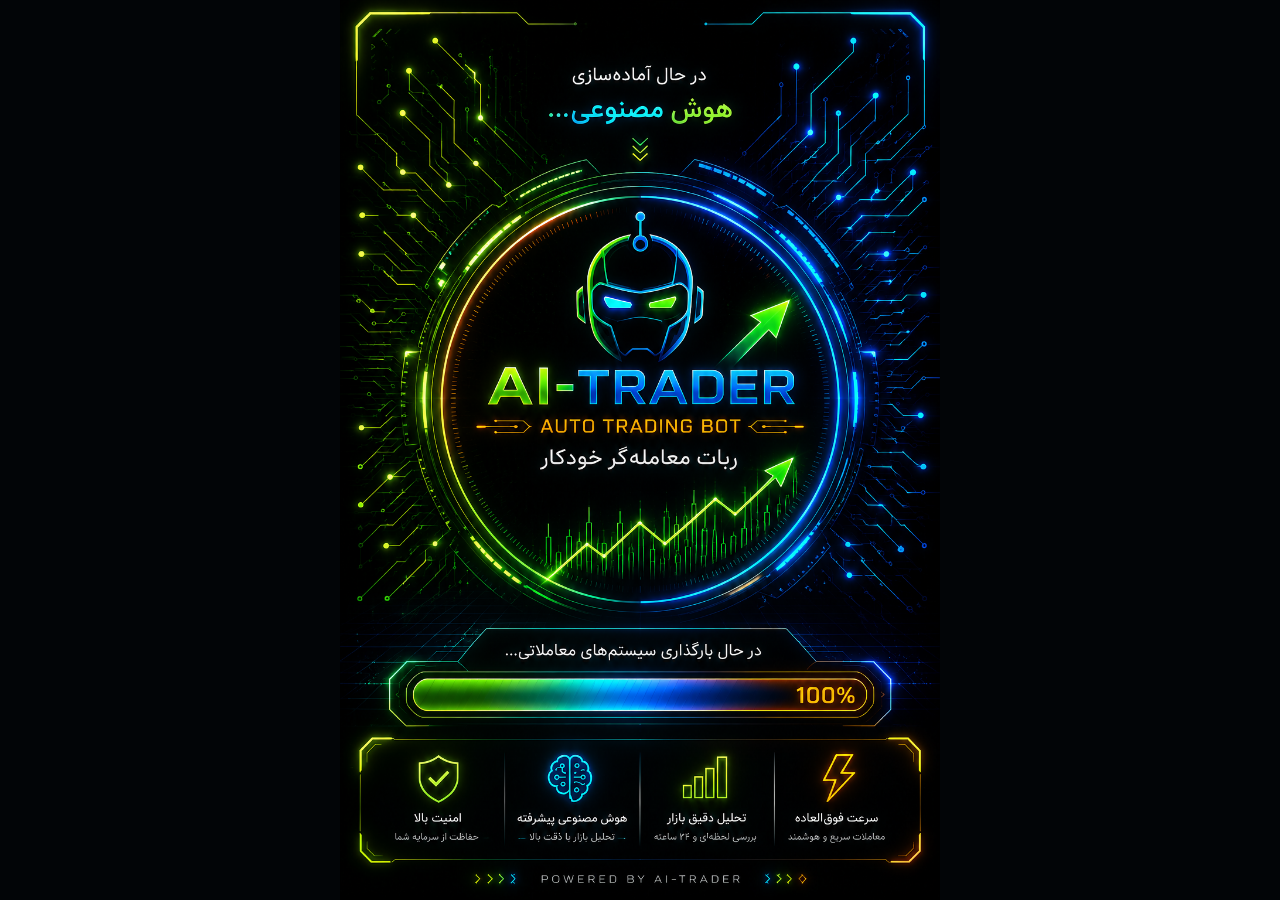
==== index.html @ eed3325f "Fix admin button fixed position" ====
<!DOCTYPE html>
<html lang="fa" dir="rtl">

<head>
  <meta charset="UTF-8">
  <meta name="viewport" content="width=device-width, initial-scale=1.0">
  <meta name="theme-color" content="#05080d">

  <title>AI Trader</title>

  <link rel="stylesheet" href="style.css">
  <script src="https://telegram.org/js/telegram-web-app.js"></script>
</head>

<body>

  <div id="appSplash" class="app-splash">
  <img src="ai-trader-splash.png" alt="AI-Trader">
</div>

<div class="app">

    <!-- HEADER -->
    <header class="header">

      <div class="brand-wrap">
        <div class="brand">
          AI<span>TRADER</span>
        </div>

        <div class="subtitle">
          معامله‌گر هوشمند
        </div>
      </div>

      <div class="connection">
        <span class="dot"></span>
        آنلاین
      </div>

    </header>


    <!-- TOTAL BALANCE -->
    <section class="card balance-card page-section page-home">

      <div class="card-label">
        موجودی کل
      </div>

      <div
        id="walletBalance"
        class="balance"
      >
        0 USDT
      </div>

      <div
        id="walletTomanValue"
        class="wallet-toman-value"
      >
        ارزش تقریبی: در حال دریافت...
      </div>

      <div class="wallet-details">

        <div class="wallet-detail">
          <span>قابل استفاده</span>

          <strong id="walletAvailableBalance">
            0 USDT
          </strong>
        </div>

        <div class="wallet-detail">
          <span>قفل‌شده</span>

          <strong id="walletLockedBalance">
            0 USDT
          </strong>
        </div>

    </section>


    <!-- AI SIGNAL -->
    <section class="card signal-card page-section page-home">

      <div class="section-heading">

        <div>
          <div class="eyebrow">
            AI MARKET ENGINE
          </div>

          <h2>
            سیگنال هوش مصنوعی
          </h2>
        </div>

        <div class="signal-badge">
          LIVE
        </div>

      </div>

      <div
        id="signal"
        class="main-signal"
      >
        در حال تحلیل...
      </div>

      <div class="analysis-grid">

        <div class="analysis-item">
          <span>قیمت BTC</span>
          <strong id="btcPrice">-</strong>
        </div>

        <div class="analysis-item">
          <span>روند</span>
          <strong id="trend">-</strong>
        </div>

        <div class="analysis-item">
          <span>اعتماد</span>
          <strong id="confidence">-</strong>
        </div>

        <div class="analysis-item">
          <span>ریسک</span>
          <strong id="risk">-</strong>
        </div>

        <div class="analysis-item">
          <span>شاخص RSI (14)</span>
          <strong id="rsi">-</strong>
        </div>

        <div class="analysis-item">
          <span>میانگین قیمت ۲۰</span>
          <strong id="sma20">-</strong>
        </div>

        <div class="analysis-item">
          <span>میانگین قیمت ۵۰</span>
          <strong id="sma50">-</strong>
        </div>

        <div class="analysis-item">
          <span>حجم معاملات</span>
          <strong id="volumeRatio">-</strong>
        </div>

      </div>
    </section>


    <!-- BOT STATUS -->
    <section class="card status-card page-section page-home">

      <div class="section-title">
        وضعیت ربات
      </div>

      <div
        id="status"
        class="bot-status"
      >
        در حال بررسی...
      </div>

      <div class="buttons">

        <button
          class="start-btn"
          onclick="startBot()"
        >
          ▶ شروع ربات
        </button>

        <button
          class="stop-btn"
          onclick="stopBot()"
        >
          ■ توقف ربات
        </button>

      </div>

    </section>


    <!-- AUTO TRADE -->
    <section class="card auto-trade-card page-section page-trade">

      <div class="auto-trade-header">

        <div>
          <div class="eyebrow">
            AUTOMATION
          </div>

          <h2>
            معامله خودکار
          </h2>

          <p id="autoTradeStatus">
            در حال بررسی وضعیت...
          </p>
        </div>

        <div class="auto-icon">
          AI
        </div>

      </div>

      <button
        id="autoTradeButton"
        class="auto-trade-button"
        onclick="toggleAutoTrade()"
      >
        در حال بررسی...
      </button>

      <div class="auto-trade-stats">
        <div class="auto-trade-stat">
          <span>سود امروز</span>
          <strong id="todayProfit">0.00 USDT</strong>
        </div>
      </div>

    </section>


    <!-- WALLET -->
    <section class="card wallet-card page-section page-wallet">

      <div class="section-title">
        کیف پول
      </div>

      <!-- CHAIN WALLET CONNECTION -->
      <div class="chain-wallet-connection">
        <h3>اتصال کیف پول‌ها</h3>

    <div class="chain-wallet-row">
          <div>
            <strong>شبکه TRON</strong>
            <small id="tronWalletAddress">کیف پول متصل نیست</small>
          </div>
          <button type="button" id="connectTronWalletBtn">اتصال TRON</button>
        </div>
        <p id="tronUsdtBalance">موجودی USDT در TRON: ـ</p>
        <p id="tronWalletStatus" role="status" aria-live="polite">وضعیت TRON: متصل نیست</p>

      </div>
      <!-- END CHAIN WALLET CONNECTION -->

      <div class="wallet-actions">

        <button onclick="walletDeposit()">
          <span>＋</span>
          واریز
        </button>

        <button type="button" onclick="openWithdrawModal(); return false;">
          <span>−</span>
          برداشت
        </button>

        <button onclick="openWithdrawModal(); return false;">
          <span>⌁</span>
          آدرس TRC20
        </button>

      </div>

      <h3>
        تراکنش‌های اخیر
      </h3>

      <div
        id="walletTransactions"
        class="wallet-transactions"
      >
        <p>
          در حال دریافت...
        </p>
      </div>

    </section>


    <!-- TRADES -->
    <section class="card trade-history-card page-section page-trade">

      <div class="section-heading">

        <div>
          <div class="eyebrow">
            TRADE LOG
          </div>

          <h2>
            تاریخچه معاملات
          </h2>
        </div>

        <span class="history-icon">
          ↗
        </span>

      </div>

      <div
        id="tradeHistory"
        class="trade-history"
      >
        <p>
          در حال دریافت...
        </p>
      </div>

    </section>


    <!-- SETTINGS -->
    <section class="card settings-card page-section page-settings">

      <div class="section-heading">
        <div>
          <div class="eyebrow">AI-TRADER</div>
          <h2>تنظیمات</h2>
        </div>
        <span class="settings-icon">⚙</span>
      </div>

      <div class="card subscription-card" style="margin:16px 0;padding:16px;">
        <h3>اشتراک AI-Trader</h3>
        <p>اشتراک ۹۰ روزه — ۱۵ USDT</p>
        <p>شبکه پرداخت: TRON (TRC20)</p>
        <label>آدرس مقصد پرداخت ۱۵ تتر:</label>
        <div id="subscriptionTreasuryAddress" dir="ltr">در حال دریافت آدرس...</div>
        <button type="button" id="copySubscriptionAddress">کپی آدرس پرداخت</button>
        <div id="subscriptionStatus">در حال بررسی اشتراک...</div>
        <label for="subscriptionTxid">شناسه تراکنش TXID</label>
        <input id="subscriptionTxid" type="text"
          placeholder="TXID تراکنش را وارد کنید"
          autocomplete="off" style="width:100%;margin:10px 0;">
        <button type="button" id="submitSubscriptionPayment">
          ثبت پرداخت اشتراک
        </button>
      </div>

      <div class="settings-item" style="margin:16px 0;">
        <div>
          <strong>زبان برنامه</strong>
          <small>انتخاب زبان نمایش برنامه</small>
        </div>
        <select id="appLanguage" aria-label="زبان برنامه">
          <option value="fa">فارسی</option>
          <option value="en">English</option>
          <option value="ar">العربية</option>
          <option value="ru">Русский</option>
          <option value="tr">Türkçe</option>
        </select>
      </div>

      <div class="settings-list">

        <div class="settings-item" onclick="openTradingModeModal()">
          <div>
            <strong>حالت معامله</strong>
            <small>مدیریت نحوه اجرای معاملات ربات</small>
          </div>
          <span id="tradingModeValue" class="settings-value">کم‌ریسک</span>
        </div>

        <div class="settings-item" onclick="openTradingCapitalModal()">
          <div>
            <strong>سرمایه معاملاتی</strong>
            <small>سرمایه مورد استفاده ربات</small>
          </div>
          <span id="tradingCapitalValue" class="settings-value">2 USDT</span>
        </div>

        <div class="settings-item" onclick="openWallexModal()" style="cursor:pointer;">
          <div>
            <strong>اتصال صرافی</strong>
            <small>مدیریت اتصال API والکس</small>
          </div>
          <span id="wallexConnectionValue" class="settings-value">بررسی وضعیت</span>
        </div>

        <div class="settings-item">
          <div>
            <strong>نسخه برنامه</strong>
            <small>AI-Trader Mini App</small>
          </div>
          <span class="settings-value">1.0</span>
        </div>

      </div>

    </section>


    <!-- FOOTER -->
    <footer>

      <div class="footer-brand">
        AI<span>TRADER</span>
      </div>

      <small>
        Smart Trading Engine
      </small>

    </footer>

  </div>



  <!-- PROFESSIONAL WITHDRAW MODAL -->
  <div id="withdrawModal" class="withdraw-modal">

    <div class="withdraw-panel">

      <div class="withdraw-header">
        <div>
          <div class="withdraw-eyebrow">SECURE WALLET</div>
          <h2>برداشت دارایی</h2>
        </div>

        <button
          type="button"
          class="withdraw-close"
          onclick="closeWithdrawModal()"
        >
          ×
        </button>
      </div>

      <div class="withdraw-balance-box">
        <span>موجودی قابل برداشت</span>
        <strong id="withdrawAvailableBalance">0 USDT</strong>
      </div>

      <div class="withdraw-methods">

        <button
          type="button"
          class="withdraw-method active"
          data-method="usdt"
          onclick="selectWithdrawMethod('usdt')"
        >
          <span class="withdraw-method-icon">₮</span>
          <span>
            <strong>USDT</strong>
            <small>برداشت رمزارزی</small>
          </span>
        </button>

        <button
          type="button"
          class="withdraw-method"
          data-method="fiat"
          onclick="selectWithdrawMethod('fiat')"
        >
          <span class="withdraw-method-icon">﷼</span>
          <span>
            <strong>ریالی</strong>
            <small>واریز به حساب بانکی</small>
          </span>
        </button>

      </div>

      <!-- USDT FORM -->
      <div id="withdrawUsdtForm" class="withdraw-form">

        <label>شبکه انتقال</label>

        <div class="network-selector">
          <span class="network-dot"></span>
          <div>
            <strong>TRON (TRC20)</strong>
            <small>شبکه سریع و کم‌هزینه</small>
          </div>
          <span class="network-check">✓</span>
        </div>

        <label for="withdrawAddress">
          آدرس کیف پول مقصد
        </label>

        <div class="withdraw-address-box">
          <input
            id="withdrawAddress"
            type="text"
            inputmode="text"
            autocomplete="off"
            placeholder="آدرس TRC20 را وارد کنید"
          />
          <span>TRC20</span>
        </div>

        <div class="withdraw-address-hint">
          فقط آدرس USDT روی شبکه TRON (TRC20) را وارد کنید.
        </div>

      <div
        id="tronAddressStatus"
        class="withdraw-address-hint"
        style="margin-top:8px;"
      >
        وضعیت آدرس: در حال بررسی...
      </div>

      <button
        type="button"
        id="saveTronAddressBtn"
        class="withdraw-submit"
        onclick="saveTronWithdrawalAddress()"
        style="margin-top:10px;"
      >
        ثبت آدرس برای تأیید
      </button>

        <label for="withdrawAmount">
          مقدار برداشت
        </label>

        <div class="amount-input-box">
          <input
            id="withdrawAmount"
            type="number"
            inputmode="decimal"
            min="0"
            step="0.00000001"
            placeholder="0.00"
          />

          <span>USDT</span>

          <button
            type="button"
            onclick="setMaxWithdrawAmount()"
          >
            حداکثر
          </button>
        </div>

        <div class="withdraw-summary">
          <div>
            <span>کارمزد شبکه</span>
            <strong>محاسبه هنگام ثبت</strong>
          </div>

          <div>
            <span>مبلغ دریافتی</span>
            <strong id="withdrawReceiveAmount">0 USDT</strong>
          </div>
        </div>

        <div class="withdraw-warning">
          <span>⚠</span>
          <p>
            قبل از تأیید، شبکه و اطلاعات برداشت را با دقت بررسی کنید.
            تراکنش‌های بلاکچینی پس از ارسال قابل برگشت نیستند.
          </p>
        </div>

      </div>

      <!-- FIAT FORM -->
      <div
        id="withdrawFiatForm"
        class="withdraw-form"
        style="display:none"
      >

        <label for="fiatWithdrawAmount">
          مبلغ برداشت
        </label>

        <div class="amount-input-box">
          <input
            id="fiatWithdrawAmount"
            type="number"
            inputmode="numeric"
            min="0"
            step="1000"
            placeholder="مثلاً ۱,۰۰۰,۰۰۰"
          />

          <span>تومان</span>
        </div>

        <label for="withdrawAccountHolder">
          نام صاحب حساب
        </label>

        <input
          id="withdrawAccountHolder"
          class="withdraw-text-input"
          type="text"
          placeholder="نام و نام خانوادگی"
        />

        <label for="withdrawIban">
          شماره شبا
        </label>

        <input
          id="withdrawIban"
          class="withdraw-text-input"
          type="text"
          inputmode="text"
          maxlength="26"
          placeholder="IR........................................"
        />

        <div class="withdraw-summary fiat-summary">
          <div>
            <span>نرخ تبدیل</span>
            <strong id="withdrawFiatRate">محاسبه هنگام ثبت</strong>
          </div>

          <div>
            <span>معادل USDT</span>
            <strong id="withdrawFiatUsdt">—</strong>
          </div>
        </div>

      </div>

      <button
        type="button"
        class="withdraw-submit"
        onclick="submitProfessionalWithdraw()"
      >
        ادامه برداشت
        <span>←</span>
      </button>

      <div class="withdraw-security">
        <span>🔒</span>
        برداشت امن با احراز هویت تلگرام
      </div>

    </div>

  </div>

  <!-- PROFESSIONAL DEPOSIT MODAL -->
  <div id="depositModal" class="withdraw-modal">

    <div class="withdraw-panel">

      <div class="withdraw-header">
        <div>
          <div class="withdraw-eyebrow">SECURE WALLET</div>
          <h2>واریز USDT</h2>
        </div>

        <button
          type="button"
          class="withdraw-close"
          onclick="closeDepositModal()"
        >
          ×
        </button>
      </div>

      <div class="withdraw-balance-box">
        <span>شبکه واریز</span>
        <strong>TRON (TRC20)</strong>
      </div>

      <div class="deposit-address-section">

        <label>آدرس اختصاصی واریز شما</label>

        <div class="withdraw-address-box">
          <input
            id="depositAddress"
            type="text"
            inputmode="text"
            autocomplete="off"
            readonly
            placeholder="در حال دریافت آدرس..."
          />

          <button
            type="button"
            id="copyDepositAddressBtn"
            onclick="copyDepositAddress()"
          >
            کپی
          </button>
        </div>

        <div
          id="depositAddressStatus"
          class="withdraw-address-hint"
          style="margin-top:8px;"
        >
          در حال بررسی وضعیت آدرس...
        </div>

      </div>

      <div class="withdraw-security" style="margin-top:16px;">
        <span>⚠️</span>
        فقط USDT روی شبکه TRON (TRC20) ارسال کنید.
      </div>

      <label
        for="depositTxid"
        style="display:block; margin-top:18px;"
      >
        TXID تراکنش
      </label>

      <input
        id="depositTxid"
        type="text"
        inputmode="text"
        autocomplete="off"
        placeholder="TXID تراکنش را وارد کنید"
        style="width:100%; margin-top:8px;"
      />

      <div class="withdraw-address-hint" style="margin-top:8px;">
        مبلغ واریز توسط سیستم از روی بلاکچین شناسایی می‌شود و نیازی به وارد کردن مبلغ نیست.
      </div>

      <button
        type="button"
        id="submitDepositBtn"
        class="withdraw-submit"
        onclick="submitDeposit()"
        style="margin-top:14px;"
      >
        بررسی و ثبت واریز
      </button>

      <div
        id="depositResult"
        class="withdraw-address-hint"
        style="margin-top:12px; text-align:center;"
      ></div>

    </div>

  </div>


<!-- ADMIN TRON ADDRESS PANEL -->
  <section
    id="adminTronPanel"
    class="card"
    style="display:none; margin-top:16px;"
  >
    <div class="section-heading">
      <div>
        <div class="eyebrow">ADMIN PANEL</div>
        <h2>تأیید آدرس‌های TRC20</h2>
      </div>
    </div>

    <div id="adminTronStatus">
      در حال بررسی درخواست‌ها...
    </div>

    <div
      id="adminTronPendingList"
      style="margin-top:12px;"
    ></div>
  </section>

  <button id="adminPanelToggleBtn" type="button"
  style="display:block; position:fixed; bottom:82px; right:50%; transform:translateX(50%); width:min(90%,420px); z-index:6001; padding:14px; border-radius:12px; background:#00c987; color:#06130e; font-weight:bold;"
  onclick="toggleAdminPanel()">ورود مدیر</button>

  <!-- BOTTOM NAVIGATION -->
  <nav class="bottom-nav" id="bottomNav">
    <button type="button" class="bottom-nav-item active" data-page="home">
      <span class="bottom-nav-icon">⌂</span>
      <span>خانه</span>
    </button>

    <button type="button" class="bottom-nav-item" data-page="trade">
      <span class="bottom-nav-icon">↗</span>
      <span>معامله</span>
    </button>

    <button type="button" class="bottom-nav-item" data-page="wallet">
      <span class="bottom-nav-icon">◈</span>
      <span>کیف پول</span>
    </button>

    <button type="button" class="bottom-nav-item" data-page="settings">
      <span class="bottom-nav-icon">⚙</span>
      <span>تنظیمات</span>
    </button>
  </nav>

  <script defer src="app.js?v=20261124-admin6"></script>

  <div id="tradingModeModal" class="withdraw-modal" style="display:none;">
    <div class="withdraw-modal-content">
      <div class="withdraw-modal-header">
        <strong>حالت معامله</strong>
        <button type="button" onclick="closeTradingModeModal()">×</button>
      </div>
      <div style="padding:16px;">
        <p style="margin-top:0;">نحوه اجرای معاملات ربات را انتخاب کنید:</p>
        <button type="button" onclick="selectTradingMode('LOW')" style="width:100%;margin:6px 0;">کم‌ریسک</button>
        <button type="button" onclick="selectTradingMode('MEDIUM')" style="width:100%;margin:6px 0;">متوسط</button>
        <button type="button" onclick="selectTradingMode('HIGH')" style="width:100%;margin:6px 0;">پرریسک</button>
      </div>
    </div>
  </div>

  <div id="tradingCapitalModal" class="withdraw-modal" style="display:none;">
    <div class="withdraw-modal-content">
      <div class="withdraw-modal-header">
        <strong>سرمایه معاملاتی</strong>
        <button type="button" onclick="closeTradingCapitalModal()">×</button>
      </div>
      <div style="padding:16px;">
        <p style="margin-top:0;">مقدار سرمایه مورد استفاده ربات را به USDT وارد کنید:</p>
        <input
          id="tradingCapitalInput"
          type="number"
          min="2"
          max="1000"
          step="0.01"
          placeholder="مثلاً 10"
          style="width:100%;box-sizing:border-box;padding:12px;margin:8px 0;"
        >
        <small>حداقل 2 و حداکثر 1000 USDT</small>
        <button
          type="button"
          onclick="saveTradingCapital()"
          style="width:100%;margin-top:14px;"
        >ذخیره</button>
      </div>
    </div>
  </div>


  <div id="wallexModal" class="withdraw-modal" style="display:none;">
    <div class="withdraw-modal-content">
      <div class="withdraw-modal-header">
        <strong>اتصال حساب Wallex</strong>
        <button type="button" onclick="closeWallexModal()">×</button>
      </div>
      <div style="padding:16px;">
        <p id="wallexConnectionStatus">وضعیت اتصال در حال بررسی است...</p>
        <button type="button" onclick="loadWallexBalance()" style="width:100%;margin:10px 0;">
          دریافت موجودی والکس
        </button>
        <pre id="wallexBalanceResult" style="white-space:pre-wrap;direction:rtl;text-align:right;padding:12px;background:rgba(128,128,128,.12);border-radius:8px;">هنوز موجودی دریافت نشده است.</pre>
        <input id="wallexApiKeyInput" type="password"
          autocomplete="off" placeholder="کلید API والکس"
          style="width:100%;box-sizing:border-box;padding:12px;margin:8px 0;">
        <button type="button" onclick="connectWallex()" style="width:100%;margin-top:10px;">
          آزمایش و ذخیره کلید
        </button>
        <button type="button" onclick="disconnectWallex()"
          style="width:100%;margin-top:10px;">
          قطع اتصال و حذف کلید
        </button>
      </div>
    </div>
  </div>

  <script type="module" src="./wallet-connect/assets/index-C7T5UNoW.js"></script>
</body>

</html>
---- style.css ----
* {
  box-sizing: border-box;
  margin: 0;
  padding: 0;
}

:root {
  --bg: #03070b;
  --card: rgba(10, 17, 25, 0.92);
  --card2: rgba(13, 22, 32, 0.96);
  --green: #00ff99;
  --blue: #00d9ff;
  --gold: #ffc857;
  --red: #ff3b5f;
  --text: #f5f8fb;
  --muted: #7f8c9d;
  --border: rgba(0, 255, 153, 0.18);
}

html {
  background: var(--bg);
}

body {
  min-height: 100vh;
  direction: rtl;
  color: var(--text);
  font-family: Arial, sans-serif;
  background:
    radial-gradient(circle at 85% 0%, rgba(0, 255, 153, 0.14), transparent 32%),
    radial-gradient(circle at 5% 45%, rgba(0, 217, 255, 0.09), transparent 30%),
    radial-gradient(circle at 90% 80%, rgba(255, 200, 87, 0.06), transparent 25%),
    var(--bg);
}

button {
  border: 0;
  font-family: inherit;
  cursor: pointer;
}

.app {
  width: 100%;
  max-width: 480px;
  margin: auto;
  padding: 18px 14px 115px;
}

/* HEADER */

.header {
  display: flex;
  align-items: center;
  justify-content: space-between;
  margin-bottom: 18px;
  padding: 4px 2px;
}

.header h1 {
  color: var(--green);
  font-size: 27px;
  font-weight: 900;
  letter-spacing: 1px;
  text-shadow: 0 0 15px rgba(0, 255, 153, 0.55);
}

.subtitle {
  margin-top: 5px;
  color: var(--muted);
  font-size: 12px;
}

.connection {
  display: flex;
  align-items: center;
  gap: 6px;
  color: var(--green);
  font-size: 12px;
}

.dot {
  width: 8px;
  height: 8px;
  border-radius: 50%;
  background: var(--green);
  box-shadow: 0 0 12px var(--green);
}

/* CARDS */

.card {
  position: relative;
  overflow: hidden;
  margin-bottom: 14px;
  padding: 17px;
  border: 1px solid var(--border);
  border-radius: 20px;
  background: linear-gradient(
    145deg,
    rgba(14, 24, 34, 0.96),
    rgba(6, 12, 18, 0.94)
  );
  box-shadow:
    0 12px 30px rgba(0, 0, 0, 0.35),
    inset 0 1px 0 rgba(255, 255, 255, 0.035);
}

.card::before {
  content: "";
  position: absolute;
  top: 0;
  right: 18px;
  left: 18px;
  height: 1px;
  background: linear-gradient(
    90deg,
    transparent,
    rgba(0, 255, 153, 0.45),
    transparent
  );
}

.card h2 {
  margin-bottom: 14px;
  color: #ffffff;
  font-size: 17px;
}

.card h3 {
  margin: 18px 0 10px;
  color: #d9e2ec;
  font-size: 14px;
}

.card p {
  color: var(--muted);
  font-size: 13px;
  line-height: 1.8;
}

.card strong {
  color: #ffffff;
}

/* MARKET */

.card:nth-of-type(2) {
  border-color: rgba(0, 217, 255, 0.20);
}

.card:nth-of-type(2) strong {
  color: var(--blue);
}

/* BOT STATUS */

#status {
  margin-bottom: 4px;
  color: var(--green);
  font-size: 19px;
  font-weight: bold;
}

#signal {
  margin-bottom: 14px;
  color: var(--gold);
}

/* BUTTONS */

.buttons {
  display: grid;
  grid-template-columns: 1fr 1fr;
  gap: 9px;
  margin-top: 12px;
}

.buttons button {
  min-height: 45px;
  padding: 10px 8px;
  border-radius: 12px;
  color: #06100c;
  background: linear-gradient(135deg, var(--green), #00d9b0);
  font-size: 12px;
  font-weight: 800;
  box-shadow: 0 0 16px rgba(0, 255, 153, 0.16);
  transition: transform 0.15s, filter 0.15s;
}

.buttons button:active {
  transform: scale(0.97);
}

.buttons button:hover {
  filter: brightness(1.08);
}

/* PAPER / REAL TRADING */

.card:nth-of-type(3) {
  border-color: rgba(255, 200, 87, 0.16);
}

.card:nth-of-type(3) strong {
  color: var(--gold);
}

.card:nth-of-type(3) .buttons button:nth-child(2),
.card:nth-of-type(3) .buttons button:nth-child(4) {
  color: #ffffff;
  background: linear-gradient(135deg, #ff304f, #b91335);
  box-shadow: 0 0 16px rgba(255, 59, 95, 0.16);
}

/* WALLET */

.wallet-card {
  border-color: rgba(0, 217, 255, 0.25);
  background:
    radial-gradient(circle at 85% 15%, rgba(0, 217, 255, 0.08), transparent 35%),
    var(--card);
}

.wallet-balance {
  margin: 4px 0 16px;
  color: #ffffff;
  font-size: 30px;
  font-weight: 900;
  text-align: center;
  text-shadow: 0 0 18px rgba(0, 217, 255, 0.45);
}

.wallet-details {
  display: grid;
  grid-template-columns: 1fr 1fr;
  gap: 9px;
  margin-bottom: 12px;
}

.wallet-detail {
  padding: 12px;
  border: 1px solid rgba(255, 255, 255, 0.06);
  border-radius: 13px;
  background: rgba(255, 255, 255, 0.035);
  text-align: center;
}

.wallet-detail span {
  display: block;
  margin-bottom: 6px;
  color: var(--muted);
  font-size: 11px;
}

.wallet-detail strong {
  color: var(--blue);
  font-size: 14px;
}

/* WALLET TRANSACTIONS */

.wallet-transactions {
  max-height: 280px;
  overflow-y: auto;
}

.wallet-transaction {
  margin-bottom: 8px;
  padding: 11px;
  border: 1px solid rgba(255, 255, 255, 0.06);
  border-radius: 12px;
  background: rgba(255, 255, 255, 0.025);
}

.wallet-transaction small {
  display: block;
  margin-top: 4px;
  color: var(--muted);
  font-size: 10px;
}

.confirm-withdraw-btn {
  width: 100%;
  margin-top: 9px;
  padding: 10px;
  border-radius: 9px;
  color: #06100c;
  background: var(--gold);
  font-weight: bold;
}

/* AUTO TRADE */

.auto-trade-card {
  border-color: rgba(0, 255, 153, 0.35);
  background:
    radial-gradient(circle at 15% 10%, rgba(0, 255, 153, 0.09), transparent 35%),
    var(--card);
}

#autoTradeStatus {
  padding: 11px;
  border-radius: 11px;
  background: rgba(0, 255, 153, 0.055);
  color: var(--muted);
}

#autoTradeButton {
  width: 100%;
  color: #03100b;
  background: linear-gradient(135deg, var(--green), #00d9b0);
  font-size: 14px;
}

/* TRADE HISTORY */

.trade-history-card {
  border-color: rgba(255, 200, 87, 0.22);
}

.trade-history {
  max-height: 350px;
  overflow-y: auto;
}

.trade-history-item {
  display: flex;
  flex-direction: column;
  gap: 6px;
  margin-bottom: 9px;
  padding: 12px;
  border: 1px solid rgba(255, 255, 255, 0.06);
  border-radius: 13px;
  background: rgba(255, 255, 255, 0.025);
}

.trade-history-item strong {
  color: var(--green);
  font-size: 14px;
}

.trade-history-item span {
  color: var(--muted);
  font-size: 11px;
}

.trade-history-item span:last-child {
  color: var(--gold);
}

/* FOOTER */

footer {
  padding: 14px 0 5px;
  text-align: center;
}

footer p {
  color: #647284;
  font-size: 11px;
}

footer small {
  display: block;
  margin-top: 4px;
  color: #3f4a58;
  font-size: 9px;
}

/* SCROLLBAR */

::-webkit-scrollbar {
  width: 4px;
}

::-webkit-scrollbar-track {
  background: transparent;
}

::-webkit-scrollbar-thumb {
  border-radius: 10px;
  background: rgba(0, 255, 153, 0.25);
}

/* MOBILE */

@media (max-width: 360px) {
  .app {
    padding-left: 10px;
    padding-right: 10px;
  }

  .header h1 {
    font-size: 23px;
  }

  .card {
    padding: 14px;
    border-radius: 17px;
  }

  .wallet-balance {
    font-size: 25px;
  }

  .buttons {
    gap: 7px;
  }

  .buttons button {
    font-size: 11px;
  }
}

/* =========================
   PROFESSIONAL WITHDRAW
   ========================= */

.withdraw-modal {
  position: fixed;
  inset: 0;
  z-index: 9999;
  display: none;
  align-items: flex-end;
  justify-content: center;
  padding: 12px;
  background: rgba(0, 0, 0, 0.72);
  backdrop-filter: blur(10px);
}

.withdraw-modal.open {
  display: flex;
}

.withdraw-panel {
  width: 100%;
  max-width: 520px;
  max-height: 92vh;
  overflow-y: auto;
  padding: 20px;
  border: 1px solid rgba(0, 217, 255, 0.28);
  border-radius: 24px 24px 16px 16px;
  background:
    radial-gradient(circle at 85% 0%, rgba(0, 217, 255, 0.10), transparent 35%),
    radial-gradient(circle at 10% 100%, rgba(0, 255, 153, 0.07), transparent 35%),
    var(--card);
  box-shadow:
    0 -10px 50px rgba(0, 0, 0, 0.55),
    0 0 35px rgba(0, 217, 255, 0.08);
  animation: withdrawPanelIn 0.22s ease-out;
}

@keyframes withdrawPanelIn {
  from {
    transform: translateY(35px);
    opacity: 0;
  }

  to {
    transform: translateY(0);
    opacity: 1;
  }
}

.withdraw-header {
  display: flex;
  align-items: center;
  justify-content: space-between;
  margin-bottom: 16px;
}

.withdraw-eyebrow {
  margin-bottom: 4px;
  color: var(--blue);
  font-size: 9px;
  font-weight: 800;
  letter-spacing: 1.5px;
}

.withdraw-header h2 {
  margin: 0;
  color: #ffffff;
  font-size: 21px;
}

.withdraw-close {
  width: 36px;
  height: 36px;
  padding: 0;
  border: 1px solid rgba(255, 255, 255, 0.08);
  border-radius: 50%;
  color: #ffffff;
  background: rgba(255, 255, 255, 0.05);
  font-size: 25px;
  line-height: 1;
}

.withdraw-balance-box {
  display: flex;
  align-items: center;
  justify-content: space-between;
  margin-bottom: 14px;
  padding: 14px;
  border: 1px solid rgba(0, 255, 153, 0.15);
  border-radius: 15px;
  background: rgba(0, 255, 153, 0.045);
}

.withdraw-balance-box span {
  color: var(--muted);
  font-size: 11px;
}

.withdraw-balance-box strong {
  color: var(--green);
  font-size: 16px;
}

.withdraw-methods {
  display: grid;
  grid-template-columns: 1fr 1fr;
  gap: 9px;
  margin-bottom: 18px;
}

.withdraw-method {
  display: flex;
  align-items: center;
  gap: 10px;
  min-height: 64px;
  padding: 10px;
  border: 1px solid rgba(255, 255, 255, 0.07);
  border-radius: 14px;
  color: #ffffff;
  background: rgba(255, 255, 255, 0.035);
  text-align: right;
}

.withdraw-method.active {
  border-color: rgba(0, 217, 255, 0.55);
  background: rgba(0, 217, 255, 0.08);
  box-shadow: 0 0 18px rgba(0, 217, 255, 0.08);
}

.withdraw-method-icon {
  display: grid;
  place-items: center;
  width: 38px;
  height: 38px;
  flex-shrink: 0;
  border-radius: 11px;
  color: var(--blue);
  background: rgba(0, 217, 255, 0.10);
  font-size: 18px;
  font-weight: 900;
}

.withdraw-method strong,
.withdraw-method small {
  display: block;
}

.withdraw-method strong {
  font-size: 13px;
}

.withdraw-method small {
  margin-top: 3px;
  color: var(--muted);
  font-size: 9px;
}

.withdraw-form label {
  display: block;
  margin: 12px 0 7px;
  color: #d8e3e8;
  font-size: 11px;
}

.network-selector {
  display: flex;
  align-items: center;
  gap: 10px;
  padding: 13px;
  border: 1px solid rgba(0, 255, 153, 0.22);
  border-radius: 13px;
  background: rgba(0, 255, 153, 0.045);
}

.network-dot {
  width: 9px;
  height: 9px;
  border-radius: 50%;
  background: var(--green);
  box-shadow: 0 0 10px var(--green);
}

.network-selector strong,
.network-selector small {
  display: block;
}

.network-selector strong {
  font-size: 12px;
}

.network-selector small {
  margin-top: 3px;
  color: var(--muted);
  font-size: 9px;
}

.network-check {
  margin-right: auto;
  color: var(--green);
  font-weight: 900;
}

.amount-input-box {
  display: flex;
  align-items: center;
  gap: 8px;
  padding: 5px 7px 5px 12px;
  border: 1px solid rgba(255, 255, 255, 0.09);
  border-radius: 13px;
  background: rgba(0, 0, 0, 0.20);
}

.amount-input-box:focus-within {
  border-color: rgba(0, 217, 255, 0.5);
  box-shadow: 0 0 15px rgba(0, 217, 255, 0.07);
}

.amount-input-box input {
  width: 100%;
  min-width: 0;
  padding: 10px 0;
  border: 0;
  outline: 0;
  color: #ffffff;
  background: transparent;
  font-size: 16px;
}

.amount-input-box > span {
  color: var(--blue);
  font-size: 11px;
  font-weight: 800;
}

.amount-input-box button {
  width: auto;
  margin: 0;
  padding: 8px 10px;
  border-radius: 9px;
  color: #03100b;
  background: var(--green);
  font-size: 10px;
  font-weight: 800;
}

.withdraw-text-input {
  box-sizing: border-box;
  width: 100%;
  padding: 12px;
  border: 1px solid rgba(255, 255, 255, 0.09);
  border-radius: 13px;
  outline: 0;
  color: #ffffff;
  background: rgba(0, 0, 0, 0.20);
  font-size: 13px;
}

.withdraw-text-input:focus {
  border-color: rgba(0, 217, 255, 0.5);
}

.withdraw-summary {
  display: grid;
  grid-template-columns: 1fr 1fr;
  gap: 8px;
  margin-top: 12px;
}

.withdraw-summary > div {
  padding: 11px;
  border-radius: 12px;
  background: rgba(255, 255, 255, 0.035);
}

.withdraw-summary span,
.withdraw-summary strong {
  display: block;
}

.withdraw-summary span {
  color: var(--muted);
  font-size: 9px;
}

.withdraw-summary strong {
  margin-top: 5px;
  color: #ffffff;
  font-size: 11px;
}

.withdraw-warning {
  display: flex;
  gap: 9px;
  margin-top: 12px;
  padding: 11px;
  border: 1px solid rgba(255, 200, 87, 0.16);
  border-radius: 12px;
  background: rgba(255, 200, 87, 0.035);
}

.withdraw-warning > span {
  color: var(--gold);
  font-size: 17px;
}

.withdraw-warning p {
  margin: 0;
  color: var(--muted);
  font-size: 9px;
  line-height: 1.8;
}

.withdraw-submit {
  display: flex;
  align-items: center;
  justify-content: center;
  gap: 10px;
  width: 100%;
  margin-top: 16px;
  padding: 14px;
  border: 0;
  border-radius: 13px;
  color: #03100b;
  background: linear-gradient(135deg, var(--green), #00d9b0);
  box-shadow: 0 0 20px rgba(0, 255, 153, 0.12);
  font-size: 14px;
  font-weight: 900;
}

.withdraw-submit span {
  font-size: 17px;
}

.withdraw-security {
  margin-top: 10px;
  color: var(--muted);
  font-size: 9px;
  text-align: center;
}

/* =========================
   REAL TRC20 DEPOSIT UI
   ========================= */

.deposit-address-section {
  margin-top: 14px;
}

.deposit-address-section > label {
  display: block;
  margin-bottom: 8px;
  color: var(--muted);
  font-size: 10px;
}

.withdraw-address-box {
  display: flex;
  align-items: stretch;
  gap: 8px;
}

.withdraw-address-box input {
  flex: 1;
  min-width: 0;
}

#copyDepositAddressBtn {
  flex: 0 0 auto;
  min-width: 58px;
  padding: 0 12px;
  border: 1px solid rgba(0, 217, 255, 0.28);
  border-radius: 11px;
  color: #ffffff;
  background: rgba(0, 217, 255, 0.08);
  font-size: 11px;
  font-weight: 800;
}

#copyDepositAddressBtn:active {
  transform: scale(0.97);
}

#submitDepositBtn:disabled {
  opacity: 0.55;
  cursor: wait;
}

#depositResult {
  min-height: 18px;
  line-height: 1.8;
}

/* =========================
   BOTTOM NAVIGATION
   ========================= */

.bottom-nav {
  position: fixed;
  right: 50%;
  bottom: 0;
  z-index: 5000;
  display: grid;
  grid-template-columns: repeat(4, 1fr);
  width: min(100%, 480px);
  min-height: 72px;
  padding: 8px 10px calc(8px + env(safe-area-inset-bottom));
  transform: translateX(50%);
  border-top: 1px solid rgba(0, 255, 153, 0.18);
  background: rgba(3, 7, 11, 0.94);
  backdrop-filter: blur(16px);
  box-shadow: 0 -10px 30px rgba(0, 0, 0, 0.35);
}

.bottom-nav-item {
  display: flex;
  align-items: center;
  justify-content: center;
  gap: 4px;
  flex-direction: column;
  min-height: 54px;
  padding: 5px 2px;
  border-radius: 13px;
  color: var(--muted);
  background: transparent;
  font-size: 10px;
  font-weight: 700;
  transition: 0.18s ease;
}

.bottom-nav-icon {
  font-size: 21px;
  line-height: 1;
}

.bottom-nav-item.active {
  color: var(--green);
  background: rgba(0, 255, 153, 0.07);
  text-shadow: 0 0 12px rgba(0, 255, 153, 0.55);
}

.bottom-nav-item:active {
  transform: scale(0.94);
}

@media (max-width: 360px) {
  .bottom-nav {
    min-height: 68px;
    padding-left: 6px;
    padding-right: 6px;
  }

  .bottom-nav-item {
    font-size: 9px;
  }

  .bottom-nav-icon {
    font-size: 19px;
  }
}


/* =========================
   SETTINGS PAGE
   ========================= */

.settings-card {
  border-color: rgba(255, 200, 87, 0.22);
  background:
    radial-gradient(
      circle at 85% 10%,
      rgba(255, 200, 87, 0.07),
      transparent 35%
    ),
    var(--card);
}

.settings-icon {
  display: grid;
  place-items: center;
  width: 40px;
  height: 40px;
  border: 1px solid rgba(255, 200, 87, 0.22);
  border-radius: 12px;
  color: var(--gold);
  background: rgba(255, 200, 87, 0.06);
  font-size: 20px;
}

.settings-list {
  display: flex;
  flex-direction: column;
  gap: 9px;
}

.settings-item {
  display: flex;
  align-items: center;
  justify-content: space-between;
  gap: 12px;
  padding: 14px;
  border: 1px solid rgba(255, 255, 255, 0.06);
  border-radius: 14px;
  background: rgba(255, 255, 255, 0.025);
}

.settings-item strong,
.settings-item small {
  display: block;
}

.settings-item strong {
  color: #ffffff;
  font-size: 13px;
}

.settings-item small {
  margin-top: 5px;
  color: var(--muted);
  font-size: 10px;
}

.settings-value {
  flex-shrink: 0;
  color: var(--gold);
  font-size: 11px;
  font-weight: 800;
}

/* =========================
   5-SECOND SPLASH SCREEN
   ========================= */

.app-splash {
  position: fixed;
  inset: 0;
  z-index: 10000;
  display: flex;
  align-items: center;
  justify-content: center;
  background: #020507;
  opacity: 1;
  visibility: visible;
  transition: opacity 0.5s ease, visibility 0.5s ease;
}

.app-splash img {
  width: 100%;
  height: 100%;
  object-fit: contain;
  display: block;
}

.app-splash.splash-hide {
  opacity: 0;
  visibility: hidden;
  pointer-events: none;
}

/* AUTO TRADE STATS */
.auto-trade-stats {
  display: grid;
  grid-template-columns: repeat(2, 1fr);
  gap: 10px;
  margin-top: 12px;
}

.auto-trade-stat {
  padding: 12px;
  border: 1px solid rgba(255, 255, 255, 0.07);
  border-radius: 13px;
  background: rgba(255, 255, 255, 0.025);
}

.auto-trade-stat span {
  display: block;
  color: var(--muted);
  font-size: 10px;
}

.auto-trade-stat strong {
  display: block;
  margin-top: 6px;
  color: var(--green);
  font-size: 14px;
}

.auto-trade-stat:last-child strong {
  color: var(--gold);
}

/* Chain wallet connection */
.chain-wallet-connection {
  margin: 18px 0;
  padding: 14px;
  border: 1px solid rgba(128, 128, 128, 0.25);
  border-radius: 14px;
}

.chain-wallet-connection h3 {
  margin: 0 0 12px;
  font-size: 16px;
}

.chain-wallet-row {
  display: flex;
  align-items: center;
  justify-content: space-between;
  gap: 12px;
  padding: 12px 0;
  border-bottom: 1px solid rgba(128, 128, 128, 0.2);
}

.chain-wallet-row > div {
  display: flex;
  flex-direction: column;
  gap: 5px;
  min-width: 0;
}

.chain-wallet-row small {
  overflow-wrap: anywhere;
  opacity: 0.75;
  direction: ltr;
  text-align: right;
}

.chain-wallet-row button {
  flex-shrink: 0;
  cursor: pointer;
}

.chain-wallet-row button:disabled {
  opacity: 0.6;
  cursor: wait;
}

#chainWalletStatus {
  margin: 12px 0 0;
  font-size: 13px;
  line-height: 1.7;
  overflow-wrap: anywhere;
}
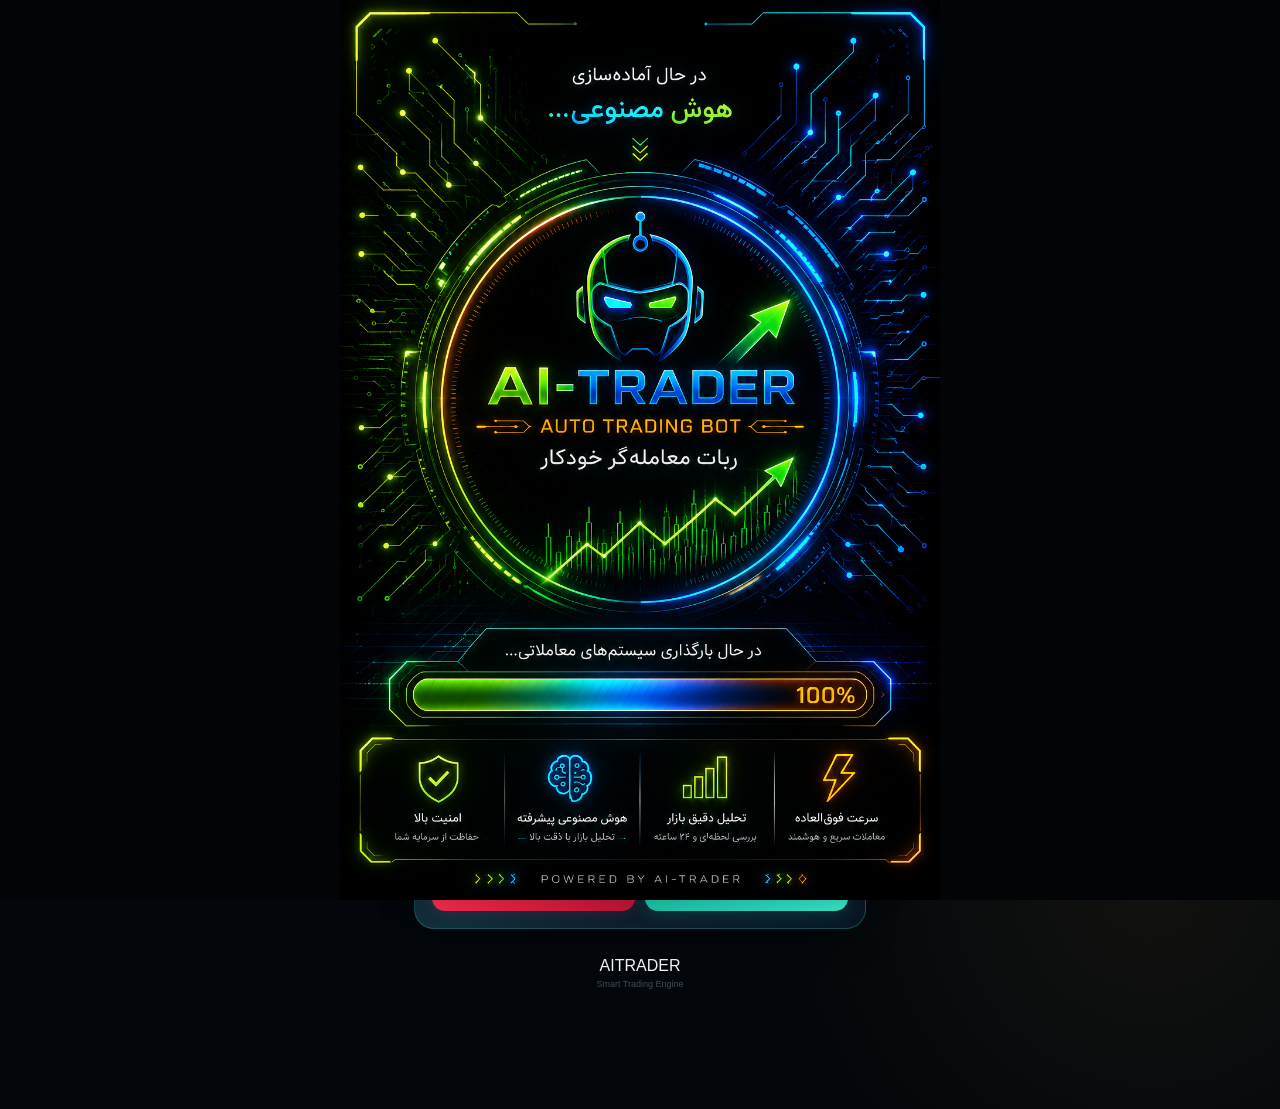
==== commit a76fde03: "Separate auto trade start and stop controls" ====
--- a/index.html
+++ b/index.html
@@ -217,13 +217,25 @@
 
       </div>
 
-      <button
-        id="autoTradeButton"
-        class="auto-trade-button"
-        onclick="toggleAutoTrade()"
-      >
-        در حال بررسی...
-      </button>
+      <div class="auto-trade-actions">
+        <button
+          id="autoTradeButton"
+          class="auto-trade-button auto-start-button"
+          onclick="startAutoTrade()"
+          disabled
+        >
+          فعال‌سازی معامله خودکار
+        </button>
+
+        <button
+          id="autoTradeStopButton"
+          class="auto-trade-button auto-stop-button"
+          onclick="stopAutoTrade()"
+          disabled
+        >
+          توقف معامله خودکار
+        </button>
+      </div>
 
       <div class="auto-trade-stats">
         <div class="auto-trade-stat">
@@ -355,18 +367,18 @@
         </button>
       </div>
 
-      <div class="settings-item" style="margin:16px 0;">
-        <div>
+      <div class="settings-item language-settings-item" style="margin:16px 0;">
+        <div class="language-heading">
           <strong>زبان برنامه</strong>
           <small>انتخاب زبان نمایش برنامه</small>
         </div>
-        <select id="appLanguage" aria-label="زبان برنامه">
-          <option value="fa">فارسی</option>
-          <option value="en">English</option>
-          <option value="ar">العربية</option>
-          <option value="ru">Русский</option>
-          <option value="tr">Türkçe</option>
-        </select>
+        <div id="appLanguage" class="language-grid" role="group" aria-label="زبان برنامه">
+          <button type="button" class="language-option" data-language="fa"><span>🇮🇷</span><span>فارسی</span><span class="language-check">✓</span></button>
+          <button type="button" class="language-option" data-language="en"><span>🇬🇧</span><span>English</span><span class="language-check">✓</span></button>
+          <button type="button" class="language-option" data-language="ar"><span>🇸🇦</span><span>العربية</span><span class="language-check">✓</span></button>
+          <button type="button" class="language-option" data-language="ru"><span>🇷🇺</span><span>Русский</span><span class="language-check">✓</span></button>
+          <button type="button" class="language-option" data-language="tr"><span>🇹🇷</span><span>Türkçe</span><span class="language-check">✓</span></button>
+        </div>
       </div>
 
       <div class="settings-list">
--- a/style.css
+++ b/style.css
@@ -315,37 +315,82 @@
 /* TRADE HISTORY */
 
 .trade-history-card {
-  border-color: rgba(255, 200, 87, 0.22);
+  border-color: rgba(255, 200, 87, .28);
+  background:
+    radial-gradient(circle at 90% 0%, rgba(255, 200, 87, .09), transparent 40%),
+    linear-gradient(145deg, #172638, #091522);
+}
+
+.trade-history-card .section-heading {
+  display: flex;
+  align-items: center;
+  justify-content: space-between;
+  gap: 12px;
+  margin-bottom: 16px;
+}
+
+.trade-history-card .eyebrow {
+  color: #e7bd63;
+  font-size: 10px;
+  font-weight: 800;
+  letter-spacing: 1.5px;
+}
+
+.trade-history-card .section-heading h2 {
+  margin: 5px 0 0;
+  color: #f2f6fa;
+}
+
+.trade-history-card .history-icon {
+  display: grid;
+  place-items: center;
+  width: 38px;
+  height: 38px;
+  border: 1px solid rgba(255, 200, 87, .25);
+  border-radius: 12px;
+  background: rgba(255, 200, 87, .09);
+  color: #ffd477;
+  font-size: 20px;
 }
 
 .trade-history {
-  max-height: 350px;
+  max-height: 390px;
   overflow-y: auto;
+  overscroll-behavior: contain;
+  padding: 2px 3px 2px 0;
+  scrollbar-width: thin;
+  scrollbar-color: rgba(255, 200, 87, .35) transparent;
 }
 
 .trade-history-item {
   display: flex;
   flex-direction: column;
-  gap: 6px;
-  margin-bottom: 9px;
-  padding: 12px;
-  border: 1px solid rgba(255, 255, 255, 0.06);
-  border-radius: 13px;
-  background: rgba(255, 255, 255, 0.025);
+  gap: 8px;
+  margin-bottom: 10px;
+  padding: 14px;
+  border: 1px solid rgba(150, 180, 205, .13);
+  border-radius: 14px;
+  background: linear-gradient(135deg, rgba(20, 39, 57, .92), rgba(7, 19, 31, .88));
+  box-shadow: 0 5px 16px rgba(0, 0, 0, .12);
+  transition: border-color .2s ease, background .2s ease;
 }
 
 .trade-history-item strong {
-  color: var(--green);
-  font-size: 14px;
+  color: #35e2c5;
+  font-size: 15px;
+  font-weight: 800;
+  overflow-wrap: anywhere;
 }
 
 .trade-history-item span {
-  color: var(--muted);
+  color: #9aafbf;
   font-size: 11px;
+  line-height: 1.7;
+  overflow-wrap: anywhere;
 }
 
 .trade-history-item span:last-child {
-  color: var(--gold);
+  color: #e7bd63;
 }
 
 /* FOOTER */
@@ -1056,3 +1101,710 @@
   line-height: 1.7;
   overflow-wrap: anywhere;
 }
+
+/* PREMIUM ADMIN DASHBOARD */
+#adminTronPanel {
+  margin-top: 20px !important;
+  padding: 18px !important;
+  border: 1px solid rgba(0,217,255,.35);
+  border-radius: 24px;
+  background:
+    radial-gradient(circle at 90% 0%, rgba(0,217,255,.12), transparent 38%),
+    linear-gradient(145deg,#101e2c,#060d15);
+  box-shadow: 0 15px 40px rgba(0,0,0,.45), 0 0 20px rgba(0,217,255,.06);
+}
+
+#adminTronPanel .section-heading {
+  display: flex;
+  align-items: center;
+  justify-content: space-between;
+  margin-bottom: 18px;
+  padding-bottom: 14px;
+  border-bottom: 1px solid rgba(0,217,255,.18);
+}
+
+#adminTronPanel .eyebrow {
+  margin-bottom: 7px;
+  color: var(--blue);
+  font-size: 10px;
+  font-weight: 900;
+  letter-spacing: 2px;
+}
+
+#adminTronPanel h2 {
+  color: #fff;
+  font-size: 18px;
+  font-weight: 900;
+}
+
+#adminTronPanel #adminTronStatus,
+#adminTronPanel #adminWithdrawStatus,
+#adminTronPanel #adminSubscriptionStatus {
+  padding: 12px;
+  border: 1px solid rgba(0,255,153,.18);
+  border-radius: 13px;
+  background: rgba(0,255,153,.055);
+  color: #b9ffe1;
+  font-size: 12px;
+  line-height: 1.9;
+}
+
+#adminTronPanel .card {
+  margin-top: 12px;
+  padding: 15px;
+  border: 1px solid rgba(0,217,255,.16);
+  border-radius: 17px;
+  background: linear-gradient(145deg,rgba(20,35,49,.98),rgba(7,14,22,.98));
+  box-shadow: 0 8px 22px rgba(0,0,0,.25);
+}
+
+#adminTronPanel .card strong {
+  color: #65e8ff;
+  font-size: 14px;
+}
+
+#adminTronPanel button:not(#adminPanelToggleBtn) {
+  min-height: 42px;
+  padding: 10px 15px;
+  border: 1px solid rgba(0,217,255,.25);
+  border-radius: 12px;
+  color: #eafaff;
+  background: linear-gradient(135deg,#12364a,#102535);
+  font-size: 12px;
+  font-weight: 800;
+  transition: .2s;
+}
+
+#adminTronPanel button:active {
+  transform: scale(.97);
+}
+
+#adminTronPanel #adminTronPendingList .card button:first-child,
+#adminTronPanel #adminSubscriptionList .card button:first-of-type {
+  color: #04150e;
+  background: linear-gradient(135deg,#00ff99,#00c98b);
+  border: 0;
+}
+
+#adminTronPanel #adminTronPendingList .card button:last-child,
+#adminTronPanel #adminSubscriptionList .card button:last-of-type,
+#adminTronPanel #adminWithdrawProcessingList .card button {
+  color: #fff;
+  background: linear-gradient(135deg,#a91e3c,#ed3659);
+  border: 0;
+}
+
+#adminTronPanel #adminWithdrawPendingList .card button {
+  color: #04150e;
+  background: linear-gradient(135deg,#00ff99,#00c98b);
+  border: 0;
+}
+
+#adminTronPanel #adminWithdrawPendingList,
+#adminTronPanel #adminWithdrawProcessingList,
+#adminTronPanel #adminWithdrawFiatList,
+#adminTronPanel #adminSubscriptionList {
+  margin-top: 16px;
+}
+
+#adminTronPanel [style*="direction:ltr"] {
+  padding: 10px;
+  border: 1px solid rgba(0,217,255,.12);
+  border-radius: 10px;
+  background: rgba(0,0,0,.25);
+  color: #75eaff;
+  font-size: 11px;
+  line-height: 1.8;
+}
+
+@media (max-width: 380px) {
+  #adminTronPanel {
+    padding: 13px !important;
+  }
+
+  #adminTronPanel .card {
+    padding: 12px;
+  }
+
+  #adminTronPanel button:not(#adminPanelToggleBtn) {
+    font-size: 11px;
+    padding: 9px;
+  }
+}
+
+/* PREMIUM SETTINGS PAGE */
+.page-settings.settings-card {
+  padding: 18px;
+  border: 1px solid rgba(0,217,255,.28);
+  border-radius: 24px;
+  background:
+    radial-gradient(circle at 90% 0%,rgba(0,217,255,.10),transparent 38%),
+    linear-gradient(145deg,#101e2c,#060d15);
+  box-shadow: 0 15px 40px rgba(0,0,0,.35);
+}
+
+.page-settings .section-heading {
+  padding-bottom: 15px;
+  border-bottom: 1px solid rgba(0,217,255,.18);
+}
+
+.page-settings .eyebrow {
+  color: var(--blue);
+}
+
+.page-settings .settings-icon {
+  color: var(--blue);
+  border-color: rgba(0,217,255,.3);
+  background: rgba(0,217,255,.08);
+  border-radius: 14px;
+}
+
+.page-settings .settings-list {
+  gap: 11px;
+  margin-top: 15px;
+}
+
+.page-settings .settings-item {
+  min-height: 66px;
+  padding: 14px;
+  border: 1px solid rgba(0,217,255,.15);
+  border-radius: 16px;
+  background: linear-gradient(145deg,rgba(20,35,49,.95),rgba(7,14,22,.95));
+  transition: border-color .2s,background .2s;
+}
+
+.page-settings .settings-item[onclick] {
+  cursor: pointer;
+}
+
+.page-settings .settings-item[onclick]:active {
+  border-color: rgba(0,217,255,.55);
+  background: rgba(0,217,255,.08);
+}
+
+.page-settings .settings-item strong {
+  font-size: 13px;
+  font-weight: 800;
+}
+
+.page-settings .settings-item small {
+  font-size: 10px;
+  line-height: 1.8;
+}
+
+.page-settings .settings-value {
+  padding: 7px 10px;
+  border: 1px solid rgba(0,217,255,.2);
+  border-radius: 10px;
+  color: #65e8ff;
+  background: rgba(0,217,255,.07);
+  font-size: 11px;
+}
+
+.page-settings #appLanguage {
+  max-width: 125px;
+  min-height: 40px;
+  padding: 8px 10px;
+  border: 1px solid rgba(0,217,255,.28);
+  border-radius: 11px;
+  color: #eafaff;
+  background: #102535;
+  font-size: 12px;
+}
+
+.page-settings .subscription-card {
+  margin: 18px 0 !important;
+  padding: 17px !important;
+  border: 1px solid rgba(0,217,255,.25);
+  border-radius: 19px;
+  background:
+    radial-gradient(circle at 100% 0%,rgba(0,217,255,.09),transparent 40%),
+    linear-gradient(145deg,#142638,#08121d);
+  box-shadow: 0 9px 24px rgba(0,0,0,.25);
+}
+
+.page-settings .subscription-card h3 {
+  color: #65e8ff;
+  font-size: 16px;
+  font-weight: 900;
+}
+
+.page-settings .subscription-card p,
+.page-settings .subscription-card label {
+  color: #c2d3df;
+  font-size: 11px;
+  line-height: 2;
+}
+
+.page-settings #subscriptionTreasuryAddress {
+  margin: 10px 0;
+  padding: 11px;
+  overflow-wrap: anywhere;
+  border: 1px solid rgba(0,217,255,.2);
+  border-radius: 11px;
+  color: #75eaff;
+  background: rgba(0,0,0,.25);
+  font-size: 11px;
+}
+
+.page-settings .subscription-card input {
+  box-sizing: border-box;
+  min-height: 43px;
+  padding: 11px;
+  border: 1px solid rgba(0,217,255,.22);
+  border-radius: 11px;
+  color: #fff;
+  background: rgba(0,0,0,.3);
+}
+
+.page-settings .subscription-card button {
+  min-height: 42px;
+  padding: 10px 14px;
+  border: 1px solid rgba(0,217,255,.25);
+  border-radius: 11px;
+  color: #eafaff;
+  background: linear-gradient(135deg,#12364a,#102535);
+  font-size: 12px;
+  font-weight: 800;
+}
+
+@media (max-width:380px) {
+  .page-settings.settings-card {
+    padding: 13px;
+  }
+
+  .page-settings .settings-item {
+    padding: 11px;
+  }
+
+  .page-settings .settings-value {
+    padding: 6px 8px;
+    font-size: 10px;
+  }
+}
+
+/* PREMIUM TRADING MODE AND WALLEX MODALS */
+#tradingModeModal .withdraw-modal-content,
+#wallexModal .withdraw-modal-content {
+  width: 100%;
+  max-width: 460px;
+  max-height: 88vh;
+  overflow-y: auto;
+  border: 1px solid rgba(0, 217, 255, .3);
+  border-radius: 22px;
+  background: linear-gradient(145deg, #102638, #091724);
+  color: #eafaff;
+  box-shadow: 0 15px 45px rgba(0, 0, 0, .5),
+              0 0 24px rgba(0, 217, 255, .08);
+}
+
+#tradingModeModal .withdraw-modal-header,
+#wallexModal .withdraw-modal-header {
+  display: flex;
+  align-items: center;
+  justify-content: space-between;
+  padding: 16px;
+  border-bottom: 1px solid rgba(0, 217, 255, .2);
+  color: #35e0d0;
+}
+
+#tradingModeModal .withdraw-modal-header button,
+#wallexModal .withdraw-modal-header button {
+  width: 36px;
+  height: 36px;
+  border: 1px solid rgba(0, 217, 255, .3);
+  border-radius: 12px;
+  background: #173447;
+  color: #fff;
+  font-size: 22px;
+}
+
+#tradingModeModal .withdraw-modal-content > div:last-child button,
+#wallexModal .withdraw-modal-content > div:last-child button {
+  min-height: 46px;
+  border: 1px solid rgba(0, 217, 255, .25);
+  border-radius: 13px;
+  background: linear-gradient(110deg, #12394a, #14504e);
+  color: #efffff;
+  font-size: 14px;
+  font-weight: 700;
+  transition: .2s ease;
+}
+
+#tradingModeModal .withdraw-modal-content > div:last-child button:active,
+#wallexModal .withdraw-modal-content > div:last-child button:active {
+  transform: scale(.98);
+  border-color: #35e0d0;
+}
+
+#wallexModal #wallexApiKeyInput {
+  min-height: 46px;
+  border: 1px solid rgba(0, 217, 255, .3) !important;
+  border-radius: 12px;
+  background: #081a28 !important;
+  color: #eafaff;
+  outline: none;
+}
+
+#wallexModal #wallexApiKeyInput:focus {
+  border-color: #35e0d0 !important;
+  box-shadow: 0 0 0 3px rgba(53, 224, 208, .12);
+}
+
+#wallexModal #wallexBalanceResult {
+  padding: 12px;
+  overflow-x: auto;
+  border: 1px solid rgba(0, 217, 255, .18);
+  border-radius: 12px;
+  background: #081a28;
+  color: #b9e9e9;
+  white-space: pre-wrap;
+}
+
+#wallexModal #wallexConnectionStatus {
+  color: #b9e9e9;
+  line-height: 1.8;
+}
+
+#appLanguage {
+  border: 1px solid rgba(0, 217, 255, .4);
+  border-radius: 12px;
+  background-color: #102638;
+  color: #eafaff;
+  padding: 11px 14px;
+  outline: none;
+}
+
+#appLanguage option {
+  background: #102638;
+  color: #eafaff;
+}
+
+#appLanguage:focus {
+  border-color: #35e0d0;
+  box-shadow: 0 0 0 3px rgba(53, 224, 208, .12);
+}
+
+/* ===== LANGUAGE CARDS ===== */
+.page-settings .language-settings-item {
+  display: block;
+  width: 100%;
+}
+
+.page-settings .language-heading {
+  display: flex;
+  flex-direction: column;
+  gap: 5px;
+  margin-bottom: 14px;
+}
+
+.page-settings .language-grid {
+  display: grid;
+  grid-template-columns: repeat(2, minmax(0, 1fr));
+  gap: 10px;
+  width: 100%;
+}
+
+.page-settings .language-option {
+  appearance: none;
+  width: 100%;
+  min-height: 54px;
+  display: flex;
+  align-items: center;
+  gap: 9px;
+  padding: 10px 12px;
+  border: 1px solid rgba(130, 160, 180, .2);
+  border-radius: 13px;
+  background: rgba(18, 35, 53, .85);
+  color: #e7f2f7;
+  font: inherit;
+  text-align: start;
+  cursor: pointer;
+}
+
+.page-settings .language-option.active {
+  border: 1px solid #25d6bd;
+  background: linear-gradient(135deg, rgba(20, 105, 105, .35), rgba(18, 35, 53, .95));
+  box-shadow: 0 0 12px rgba(37, 214, 189, .12);
+}
+
+.page-settings .language-check {
+  margin-inline-start: auto;
+  color: #25d6bd;
+  opacity: 0;
+  font-weight: bold;
+}
+
+.page-settings .language-option.active .language-check {
+  opacity: 1;
+}
+
+/* ===== TRADING CAPITAL MODAL ===== */
+#tradingCapitalModal .withdraw-modal-content {
+  width: min(100%, 440px);
+  max-width: 440px;
+  border: 1px solid rgba(37, 214, 189, .28);
+  border-radius: 20px 20px 14px 14px;
+  background: linear-gradient(160deg, #14283a, #091522);
+  color: #edf7fa;
+  box-shadow: 0 18px 55px rgba(0, 0, 0, .48);
+  overflow: hidden;
+}
+
+#tradingCapitalModal .withdraw-modal-header {
+  padding: 16px 18px;
+  border-bottom: 1px solid rgba(255, 255, 255, .08);
+  color: #25d6bd;
+}
+
+#tradingCapitalModal .withdraw-modal-header button {
+  color: #eaf5f7;
+  background: rgba(255, 255, 255, .08);
+  border: 1px solid rgba(255, 255, 255, .12);
+  border-radius: 10px;
+}
+
+#tradingCapitalModal .withdraw-modal-content p {
+  color: #d5e5eb;
+  line-height: 1.8;
+}
+
+#tradingCapitalInput {
+  border: 1px solid rgba(37, 214, 189, .3);
+  border-radius: 12px;
+  background: #0b1b29;
+  color: #fff;
+  outline: none;
+}
+
+#tradingCapitalInput:focus {
+  border-color: #25d6bd;
+  box-shadow: 0 0 0 3px rgba(37, 214, 189, .12);
+}
+
+#tradingCapitalModal .withdraw-modal-content small {
+  color: #9bb2bf;
+}
+
+#tradingCapitalModal .withdraw-modal-content > div:last-child > button {
+  min-height: 46px;
+  border: 0;
+  border-radius: 12px;
+  background: linear-gradient(110deg, #12a995, #25d6bd);
+  color: #06211f;
+  font-weight: 700;
+}
+
+/* ===== PREMIUM HOME DASHBOARD ===== */
+
+/* BALANCE */
+.balance-card.page-home {
+  border-color: rgba(37, 214, 189, .35);
+  background:
+    radial-gradient(circle at 85% 10%, rgba(37, 214, 189, .15), transparent 42%),
+    linear-gradient(145deg, #142b3b, #081522);
+}
+
+.balance-card .card-label {
+  color: #9db8c5;
+  font-size: 13px;
+  font-weight: 600;
+}
+
+.balance-card .balance {
+  margin: 12px 0 8px;
+  color: #35e2c5;
+  font-size: clamp(30px, 8vw, 38px);
+  font-weight: 900;
+  text-align: center;
+  direction: ltr;
+  text-shadow: 0 0 22px rgba(37, 214, 189, .25);
+}
+
+.balance-card .wallet-toman-value {
+  margin: 8px 0 18px;
+  color: #9bb5c3;
+  font-size: 12px;
+  text-align: center;
+}
+
+.balance-card .wallet-details {
+  gap: 10px;
+  margin-bottom: 0;
+}
+
+.balance-card .wallet-detail {
+  border-color: rgba(37, 214, 189, .16);
+  background: rgba(5, 18, 29, .65);
+}
+
+.balance-card .wallet-detail strong {
+  color: #35e2c5;
+  font-size: 15px;
+}
+
+/* AI SIGNAL */
+.signal-card.page-home {
+  border-color: rgba(0, 217, 255, .28);
+  background:
+    radial-gradient(circle at 90% 0%, rgba(0, 217, 255, .10), transparent 40%),
+    linear-gradient(145deg, #102637, #081522);
+}
+
+.signal-card .section-heading {
+  display: flex;
+  align-items: center;
+  justify-content: space-between;
+  gap: 10px;
+  margin-bottom: 16px;
+}
+
+.signal-card .eyebrow {
+  margin-bottom: 6px;
+  color: #35c9e8;
+  font-size: 10px;
+  letter-spacing: 1.4px;
+  font-weight: 700;
+}
+
+.signal-card .section-heading h2 {
+  margin: 0;
+}
+
+.signal-card .signal-badge {
+  padding: 6px 11px;
+  border: 1px solid rgba(37, 214, 189, .3);
+  border-radius: 20px;
+  background: rgba(37, 214, 189, .10);
+  color: #35e2c5;
+  font-size: 10px;
+  font-weight: 800;
+}
+
+.signal-card .main-signal {
+  min-height: 48px;
+  display: flex;
+  align-items: center;
+  justify-content: center;
+  margin-bottom: 15px;
+  padding: 12px;
+  border: 1px solid rgba(0, 217, 255, .18);
+  border-radius: 13px;
+  background: rgba(3, 15, 26, .65);
+  color: #35d9f2;
+  font-size: 17px;
+  font-weight: 800;
+  text-align: center;
+}
+
+.signal-card .analysis-grid {
+  display: grid;
+  grid-template-columns: repeat(2, minmax(0, 1fr));
+  gap: 9px;
+}
+
+.signal-card .analysis-item {
+  min-width: 0;
+  padding: 12px 10px;
+  border: 1px solid rgba(120, 190, 210, .13);
+  border-radius: 12px;
+  background: rgba(5, 18, 29, .62);
+}
+
+.signal-card .analysis-item span {
+  display: block;
+  margin-bottom: 7px;
+  color: #91aab8;
+  font-size: 11px;
+}
+
+.signal-card .analysis-item strong {
+  color: #e5f7fb;
+  font-size: 14px;
+  overflow-wrap: anywhere;
+}
+
+/* BOT STATUS */
+.status-card.page-home {
+  border-color: rgba(37, 214, 189, .25);
+  background:
+    radial-gradient(circle at 10% 100%, rgba(37, 214, 189, .08), transparent 45%),
+    linear-gradient(145deg, #14283a, #091522);
+}
+
+.status-card .section-title {
+  margin-bottom: 13px;
+  color: #dcecf2;
+  font-size: 15px;
+  font-weight: 800;
+}
+
+.status-card #status {
+  margin-bottom: 14px;
+  padding: 13px;
+  border: 1px solid rgba(37, 214, 189, .18);
+  border-radius: 12px;
+  background: rgba(5, 18, 29, .65);
+  color: #35e2c5;
+  font-size: 15px;
+  text-align: center;
+}
+
+.status-card .buttons {
+  gap: 10px;
+  margin-top: 0;
+}
+
+.status-card .buttons button {
+  min-height: 48px;
+  border-radius: 13px;
+  font-size: 13px;
+  font-weight: 800;
+}
+
+.status-card .buttons .start-btn {
+  color: #05231e;
+  background: linear-gradient(135deg, #16b99f, #35e2c5);
+  box-shadow: 0 5px 18px rgba(37, 214, 189, .16);
+}
+
+.status-card .buttons .stop-btn {
+  color: #fff;
+  background: linear-gradient(135deg, #e84b64, #a91e3b);
+  box-shadow: 0 5px 18px rgba(232, 75, 100, .15);
+}
+
+/* SEPARATE AUTO TRADE CONTROLS */
+.auto-trade-actions {
+  display: flex;
+  flex-direction: column;
+  gap: 12px;
+  width: 100%;
+  margin-top: 16px;
+}
+
+.auto-trade-actions .auto-trade-button {
+  width: 100%;
+  min-height: 50px;
+  border: 0;
+  border-radius: 13px;
+  font-size: 14px;
+  font-weight: 800;
+}
+
+.auto-trade-actions .auto-start-button {
+  color: #03100b;
+  background: linear-gradient(135deg, #00ff99, #00c98f);
+}
+
+.auto-trade-actions .auto-stop-button {
+  color: #fff;
+  background: linear-gradient(135deg, #ff526f, #b91f42);
+  box-shadow: 0 5px 18px rgba(232, 75, 100, .15);
+}
+
+.auto-trade-actions .auto-trade-button:disabled {
+  opacity: .42;
+  cursor: not-allowed;
+  filter: saturate(.55);
+}
